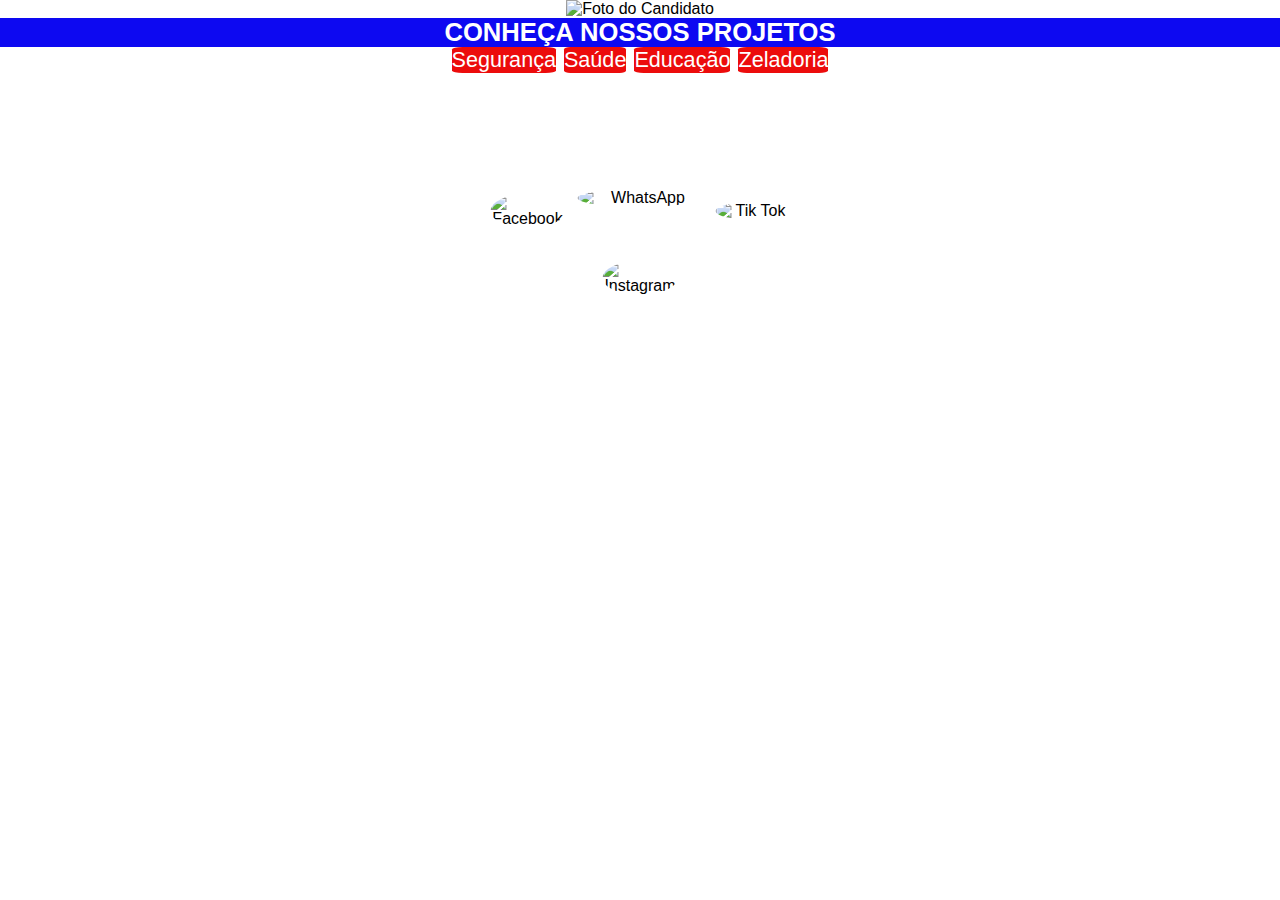
==== index.html @ 495a9c2d "Initial commit" ====
<!DOCTYPE html>
<html lang="pt">

<head>
    <meta charset="UTF-8">
    <meta name="viewport" content="width=device-width, initial-scale=1.0">
    <title>Landing Page do Candidato</title>
    <link rel="stylesheet" href="./index.css">
</head>

<body>
    <div id="Geral">

        <div class="candidato">
            <img src="./img/Flyer Design.jpg" alt="Foto do Candidato">
        </div>

        <h2 class="titulo-menu"> CONHEÇA NOSSOS PROJETOS</h2>
        <div>
            <ul class="menu">
                <li onclick="seguranca">Segurança</li>
                <li onclick="saude">Saúde</li>
                <li onclick="educacao">Educação</li>
                <li onclick="zeladoria">Zeladoria</li>

            </ul>
        </div>
        <div class="redes-sociais">
            <img src="./img/logo-whatsapp.jpg" alt="WhatsApp" class="whatsapp-central">
            <img src="./img/logo-instagram.jpg" alt="Instagram" class="logo-redesocial">
            <img src="./img/logo-tiktok.png" alt="Tik Tok" class="logo-redesocial">
            <img src="./img/logo-facebook.jpg" alt="Facebook" class="logo-redesocial">

        </div>
    </div>

    <script>

    </script>

</body>

</html>
---- index.css ----
* {
    margin: 0;
    padding: 0;
    box-sizing: border-box;
}

body {
    font-family: Arial, sans-serif;
    margin: 0;
    padding: 0;

}

#Geral {
    display: flex;
    flex-direction: column;
    align-items: center;
    justify-content: center;
}

.candidato,
.menu,
.redes-sociais {
    width: 100%;
    text-align: center;
    /* Isso centralizará o conteúdo de texto dentro de cada div */
}

.titulo-menu {
    padding: 0;
    margin: 0;
    background-color: rgb(13, 9, 241);
    width: 100%;
    height: 10%;
    text-align: center;
    color: white;
    font-size: 1.6em;
}

.menu {
    display: flex;
    justify-content: center;
    list-style-type: none;
    /* Remove os marcadores da lista */
    font-size: 1.35em;

}

.menu li {
    margin: 0 4px;
    background-color: rgb(236, 12, 12);
    color: rgb(255, 255, 255);
    border-radius: 10%;
}

.candidato {
    text-align: center;
}

.candidato img {
    width: 100%;
    height: auto;
    /* border-radius: 20px; */
    margin: 0;
    padding: 0;
}

.redes-sociais {
    position: relative;
    text-align: center;
    margin: 0;
    width: 250px;
    height: 250px;
}

.whatsapp-central {
    position: absolute;
    left: 50%;
    top: 50%;
    transform: translate(-50%, -50%);
    width: 50%;
    border-radius: 60%;

}

.logo-redesocial {
    position: absolute;
    width: 30%;
    height: auto;
    border-radius: 50%;
}

/* Posicionamento dos ícones ao redor do WhatsApp */
.logo-redesocial:nth-child(2) {
    top: 75%;
    left: 50%;
    transform: translate(-50%, 0);
}

.logo-redesocial:nth-child(3) {
    top: 55%;
    left: 95%;
    transform: translate(-50%, -50%);
}

.logo-redesocial:nth-child(4) {
    top: 55%;
    left: 5%;
    transform: translate(-50%, -50%);
}
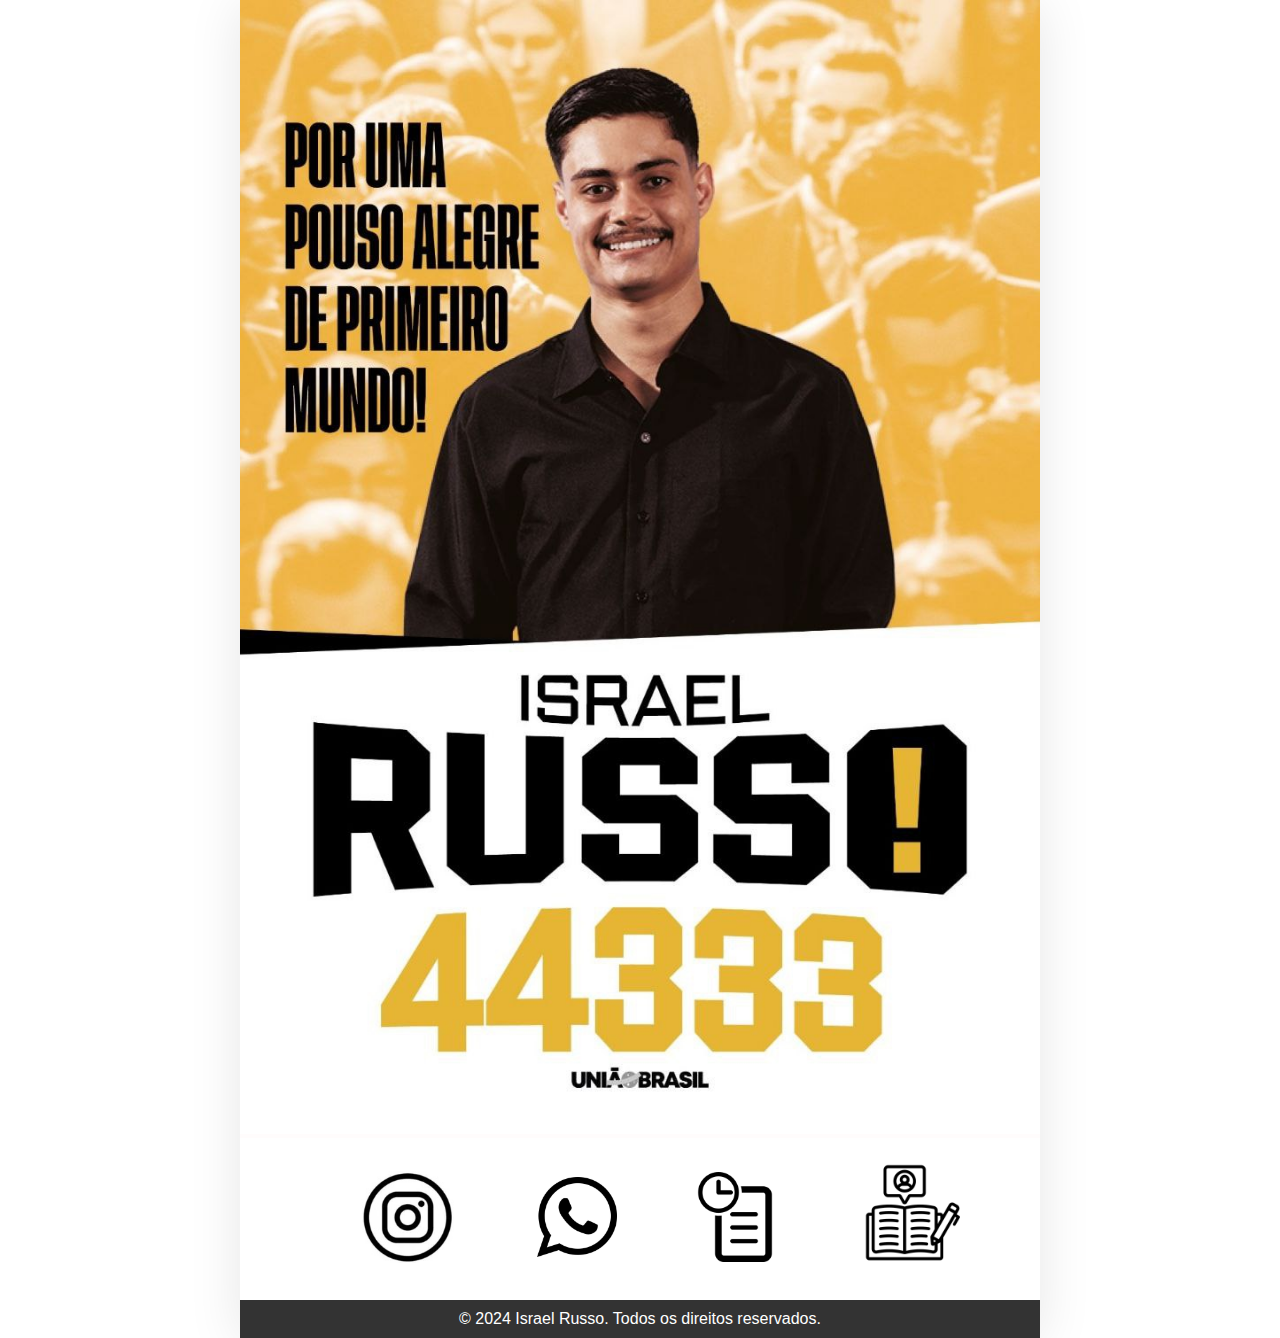
==== commit e1de7a0c: "REALOCAÇÃO DE ARQUIVOS" ====
--- a/index.html
+++ b/index.html
@@ -1,43 +1,55 @@
 <!DOCTYPE html>
-<html lang="pt">
+<html lang="pt-BR">
 
 <head>
     <meta charset="UTF-8">
     <meta name="viewport" content="width=device-width, initial-scale=1.0">
-    <title>Landing Page do Candidato</title>
-    <link rel="stylesheet" href="./index.css">
+    <title>Israel Russo - Candidato 44333</title>
+    <link rel="stylesheet" href="styles.css">
 </head>
 
 <body>
-    <div id="Geral">
+    <div id="tela-toda">
+        <header>
+            <div class="image-container">
+                <img src="./img/imagem-israel-russo.jpg" alt="Israel Russo">
 
-        <div class="candidato">
-            <img src="./img/Flyer Design.jpg" alt="Foto do Candidato">
-        </div>
+        </header>
+        <section class="social-links">
 
-        <h2 class="titulo-menu"> CONHEÇA NOSSOS PROJETOS</h2>
-        <div>
-            <ul class="menu">
-                <li onclick="seguranca">Segurança</li>
-                <li onclick="saude">Saúde</li>
-                <li onclick="educacao">Educação</li>
-                <li onclick="zeladoria">Zeladoria</li>
+            <a class="primeiro-icone myIcon" href="https://www.instagram.com/russombl/" target="_blank">
+                <img src="../img/logo-instagram-minimalista.jpg" alt="Instagram">
+            </a>
+            <a class="logo-whatsapp myIcon"
+                href="https://api.whatsapp.com/send?phone=5535998685880&text=Opa%20Russo,%20tudo%20certo?%20Me%20chamo:%0APoderia%20me%20enviar%20seus%20projetos%20para%20nossa%20cidade?"
+                target="_blank">
+                <img src="./img/logo-whatsapp-minimalista.jpg" alt="WhatsApp">
+            </a>
+            <a id="botaoProjetos" class="logo-projetos myIcon" onclick="menuProjetos()"
+                href="../documentos/Livro de propostas.pdf" target="_blank">
+                <img src="./img/projetos.png" alt="Projetos">
+                <!-- <div id="menuCategorias" class="menu">
+                    <ul>
+                        <li class="myIcon"><a href="#seguranca">Segurança</a></li>
+                        <li class="myIcon"><a href="#saude">Saúde</a></li>
+                        <li class="myIcon"><a href="#zeladoria">Zeladoria</a></li>
+                        <li class="myIcon"><a href="#educacao">Educação</a></li>
+                    </ul>
+                </div> -->
+            </a>
+            <a class="logo-historia myIcon" href="" target="_blank">
+                <img src="./img/historia-minimalista.jpg" alt="História">
+            </a>
+        </section>
+        <footer>
+            <p>© 2024 Israel Russo. Todos os direitos reservados.</p>
+        </footer>
 
-            </ul>
-        </div>
-        <div class="redes-sociais">
-            <img src="./img/logo-whatsapp.jpg" alt="WhatsApp" class="whatsapp-central">
-            <img src="./img/logo-instagram.jpg" alt="Instagram" class="logo-redesocial">
-            <img src="./img/logo-tiktok.png" alt="Tik Tok" class="logo-redesocial">
-            <img src="./img/logo-facebook.jpg" alt="Facebook" class="logo-redesocial">
-
-        </div>
     </div>
 
-    <script>
 
-    </script>
 
+    <script src="script.js"></script>
 </body>
 
 </html>--- a/styles.css
+++ b/styles.css
@@ -0,0 +1,138 @@
+* {
+    margin: 0;
+    padding: 0;
+}
+
+body {
+    margin: 0;
+    padding: 0;
+    font-family: sans-serif;
+    background-color: #ffffff;
+    color: #333;
+}
+
+#tela-toda {
+    max-width: 800px;
+    background-color: #ffffff;
+    box-shadow: 0 4px 50px rgba(0, 0, 0, 0.1);
+
+}
+
+header {
+    background-color: #fffcfc;
+    padding: 0;
+    text-align: center;
+}
+
+.image-container {
+    position: relative;
+    width: 100%;
+    max-width: 800px;
+}
+
+.image-container img {
+    width: 100%;
+    height: auto;
+    /* border-radius: 10px; */
+
+}
+
+section.social-links {
+    width: 100%;
+    margin-top: 0;
+    display: flex;
+    justify-content: center;
+    align-items: center;
+    gap: 20px;
+    padding: 25px 0;
+    background-color: #ffffff;
+    /* box-shadow: 0 2px 5px rgba(0, 0, 0, 0.1); */
+}
+
+.myIcon {
+    transition: transform 0.3s ease;
+}
+
+.myIcon:hover {
+    transform: scale(1.5);
+}
+
+.primeiro-icone {
+    margin-left: 15%;
+    width: 200%;
+
+}
+
+.logo-whatsapp {
+    width: 170%;
+}
+
+.logo-projetos {
+    width: 190%;
+    position: relative;
+}
+
+.logo-historia {
+    width: 230%;
+}
+
+.social-links a {
+    text-decoration: none;
+    color: #333;
+}
+
+.social-links img {
+    width: 60%;
+    height: auto;
+}
+
+footer {
+    background-color: #333;
+    color: #fff;
+    padding: 10px 0;
+    text-align: center;
+}
+
+@media (min-width: 800px) {
+    #tela-toda {
+        max-width: 800px;
+        /* define a largura máxima da div */
+        margin: 0 auto;
+        /* centraliza a div */
+    }
+}
+
+/* MENU DO ICONE DE PROJETOS */
+
+/* .menu { */
+/* display: none; */
+/* Esconde o menu inicialmente */
+/* width: 200px; */
+/* border: none; */
+/* padding: 10px; */
+/* background-color: #ffffff; */
+/* position: relative; */
+/* Para posicionar o menu */
+/* top: 0px; */
+/* Ajuste conforme necessário */
+/* left: -20px; */
+/* } */
+
+/* .menu ul { */
+/* list-style-type: none; */
+/* padding: 0; */
+/* } */
+
+/* .menu li { */
+/* margin: 15px 0; */
+/* }\ */
+/* .menu a {
+    text-decoration: none;
+    color: #333;
+    font-weight: bold;
+    font-size: large;
+}
+
+.menu a:hover {
+    color: #007BFF;
+} */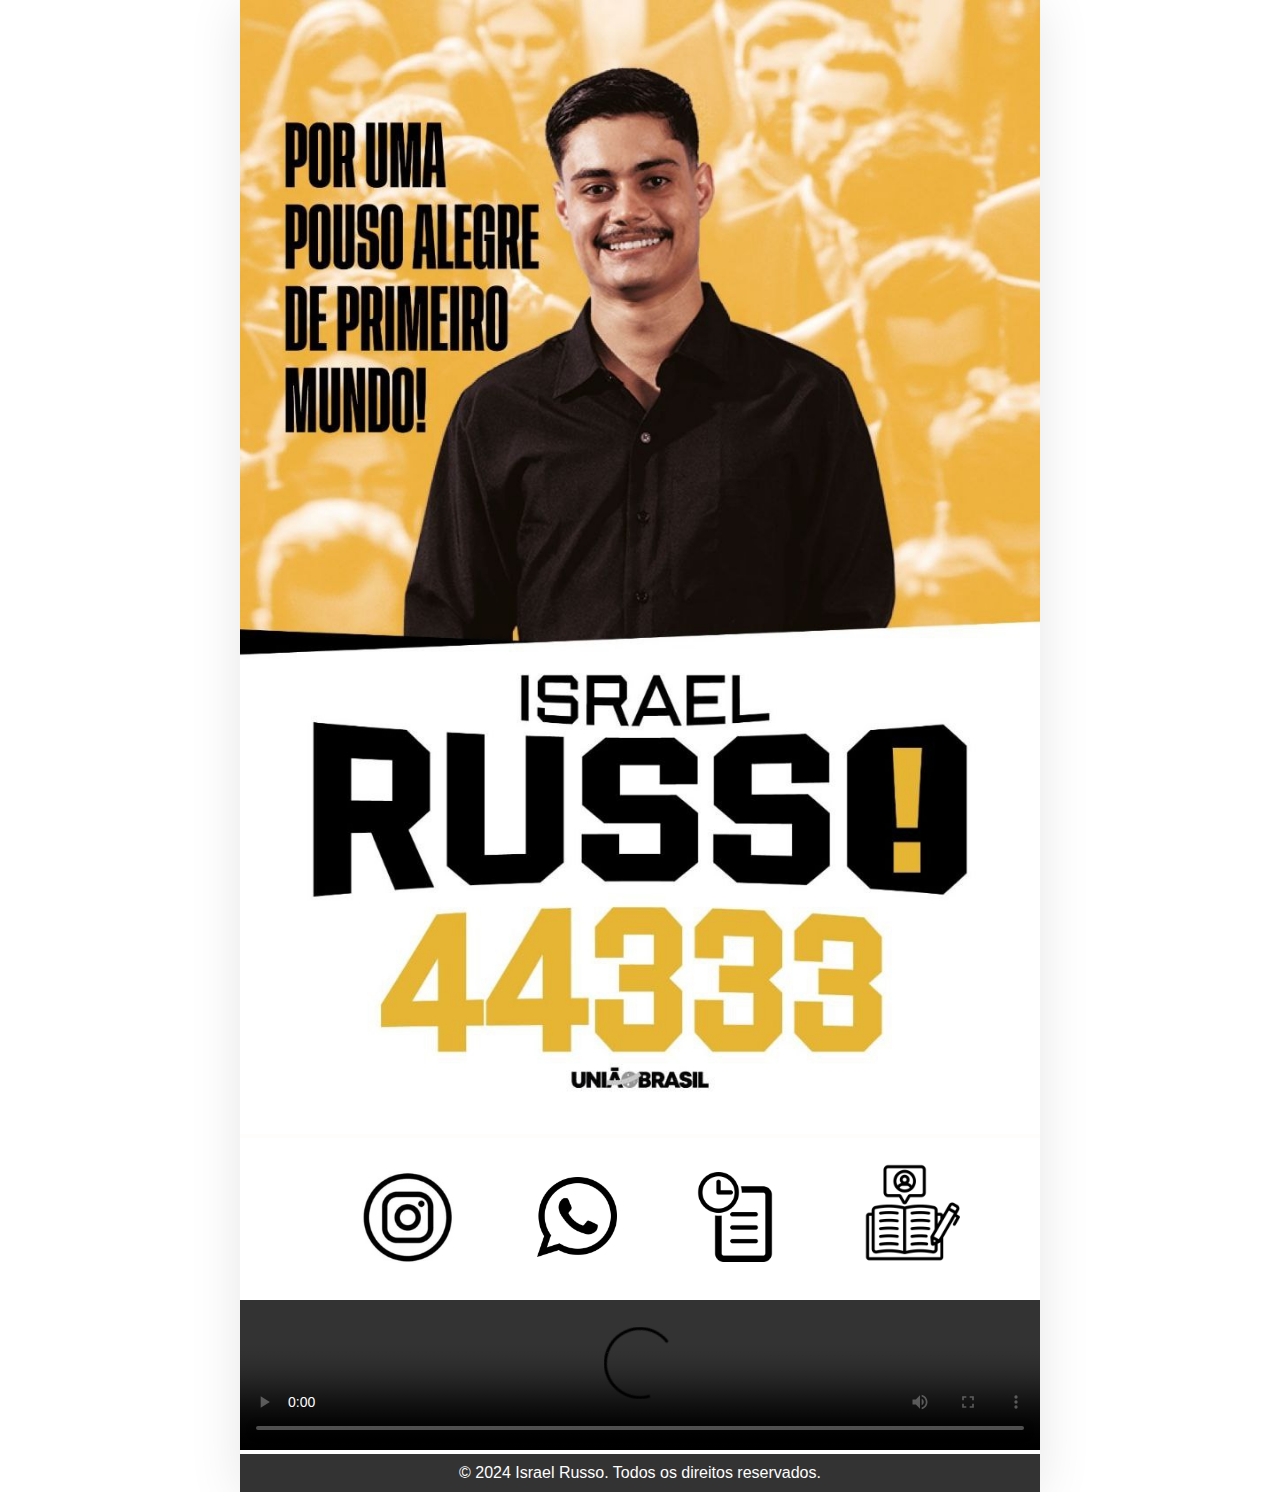
==== commit d8913581: "Alterações para o video" ====
--- a/index.html
+++ b/index.html
@@ -15,10 +15,11 @@
                 <img src="./img/imagem-israel-russo.jpg" alt="Israel Russo">
 
         </header>
+
         <section class="social-links">
 
             <a class="primeiro-icone myIcon" href="https://www.instagram.com/russombl/" target="_blank">
-                <img src="../img/logo-instagram-minimalista.jpg" alt="Instagram">
+                <img src="./img/logo-instagram-minimalista.jpg" alt="Instagram">
             </a>
             <a class="logo-whatsapp myIcon"
                 href="https://api.whatsapp.com/send?phone=5535998685880&text=Opa%20Russo,%20tudo%20certo?%20Me%20chamo:%0APoderia%20me%20enviar%20seus%20projetos%20para%20nossa%20cidade?"
@@ -28,19 +29,15 @@
             <a id="botaoProjetos" class="logo-projetos myIcon" onclick="menuProjetos()"
                 href="../documentos/Livro de propostas.pdf" target="_blank">
                 <img src="./img/projetos.png" alt="Projetos">
-                <!-- <div id="menuCategorias" class="menu">
-                    <ul>
-                        <li class="myIcon"><a href="#seguranca">Segurança</a></li>
-                        <li class="myIcon"><a href="#saude">Saúde</a></li>
-                        <li class="myIcon"><a href="#zeladoria">Zeladoria</a></li>
-                        <li class="myIcon"><a href="#educacao">Educação</a></li>
-                    </ul>
-                </div> -->
             </a>
-            <a class="logo-historia myIcon" href="" target="_blank">
+            <a class="logo-historia myIcon" target="_blank" onclick="abrirVideo()">
                 <img src="./img/historia-minimalista.jpg" alt="História">
             </a>
         </section>
+        <div class="video">
+            <video class="video" controls
+                src="./video/Snapinsta.app_video_B04D6B88FD327B2A71FAE5A673D86C9A_video_dashinit.mp4"></video>
+        </div>
         <footer>
             <p>© 2024 Israel Russo. Todos os direitos reservados.</p>
         </footer>
--- a/styles.css
+++ b/styles.css
@@ -86,6 +86,11 @@
     height: auto;
 }
 
+.video {
+    width: 100%;
+
+}
+
 footer {
     background-color: #333;
     color: #fff;
@@ -100,39 +105,4 @@
         margin: 0 auto;
         /* centraliza a div */
     }
-}
-
-/* MENU DO ICONE DE PROJETOS */
-
-/* .menu { */
-/* display: none; */
-/* Esconde o menu inicialmente */
-/* width: 200px; */
-/* border: none; */
-/* padding: 10px; */
-/* background-color: #ffffff; */
-/* position: relative; */
-/* Para posicionar o menu */
-/* top: 0px; */
-/* Ajuste conforme necessário */
-/* left: -20px; */
-/* } */
-
-/* .menu ul { */
-/* list-style-type: none; */
-/* padding: 0; */
-/* } */
-
-/* .menu li { */
-/* margin: 15px 0; */
-/* }\ */
-/* .menu a {
-    text-decoration: none;
-    color: #333;
-    font-weight: bold;
-    font-size: large;
-}
-
-.menu a:hover {
-    color: #007BFF;
-} */+}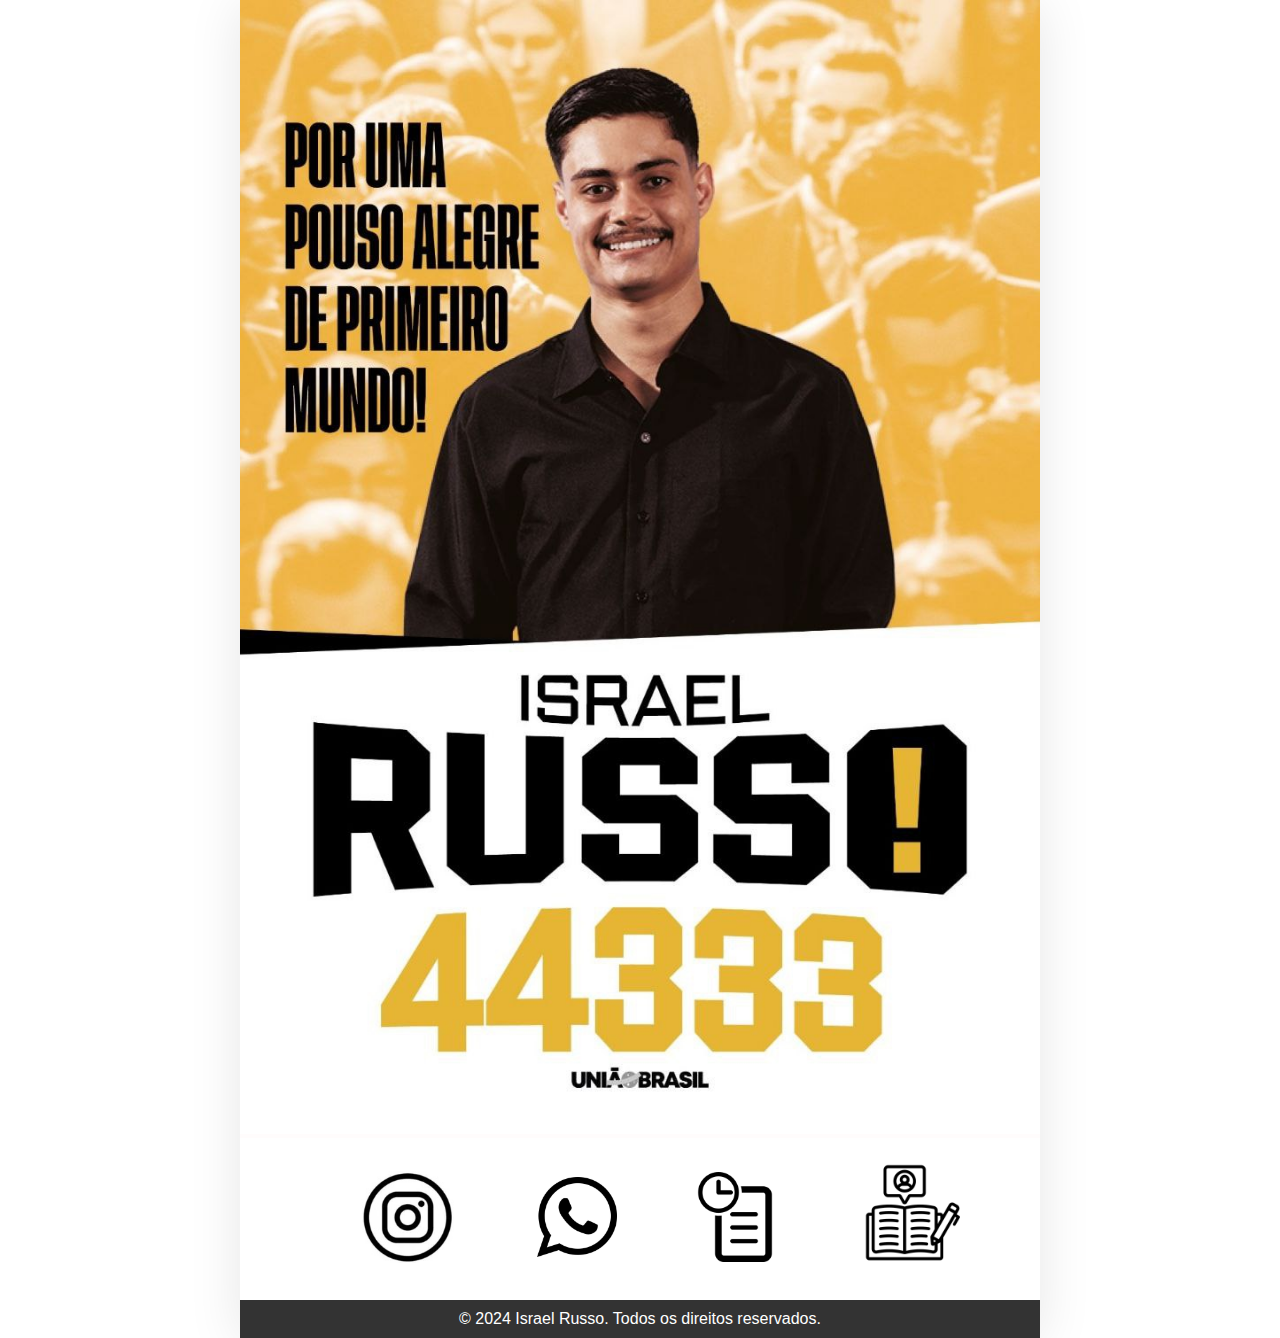
==== commit f70c4c88: "Alterações para tocar o video" ====
--- a/index.html
+++ b/index.html
@@ -30,14 +30,15 @@
                 href="../documentos/Livro de propostas.pdf" target="_blank">
                 <img src="./img/projetos.png" alt="Projetos">
             </a>
-            <a class="logo-historia myIcon" target="_blank" onclick="abrirVideo()">
+            <a id="botaoVideo" class="logo-historia myIcon" onclick="abrirVideo()"
+                href="./video/Snapinsta.app_video_B04D6B88FD327B2A71FAE5A673D86C9A_video_dashinit.mp4" target="_blank">
                 <img src="./img/historia-minimalista.jpg" alt="História">
             </a>
         </section>
-        <div class="video">
+        <!-- <div class="video">
             <video class="video" controls
                 src="./video/Snapinsta.app_video_B04D6B88FD327B2A71FAE5A673D86C9A_video_dashinit.mp4"></video>
-        </div>
+        </div> -->
         <footer>
             <p>© 2024 Israel Russo. Todos os direitos reservados.</p>
         </footer>
@@ -46,7 +47,7 @@
 
 
 
-    <script src="script.js"></script>
+    <script src="./script.js"></script>
 </body>
 
 </html>--- a/styles.css
+++ b/styles.css
@@ -88,7 +88,7 @@
 
 .video {
     width: 100%;
-
+    display: none;
 }
 
 footer {
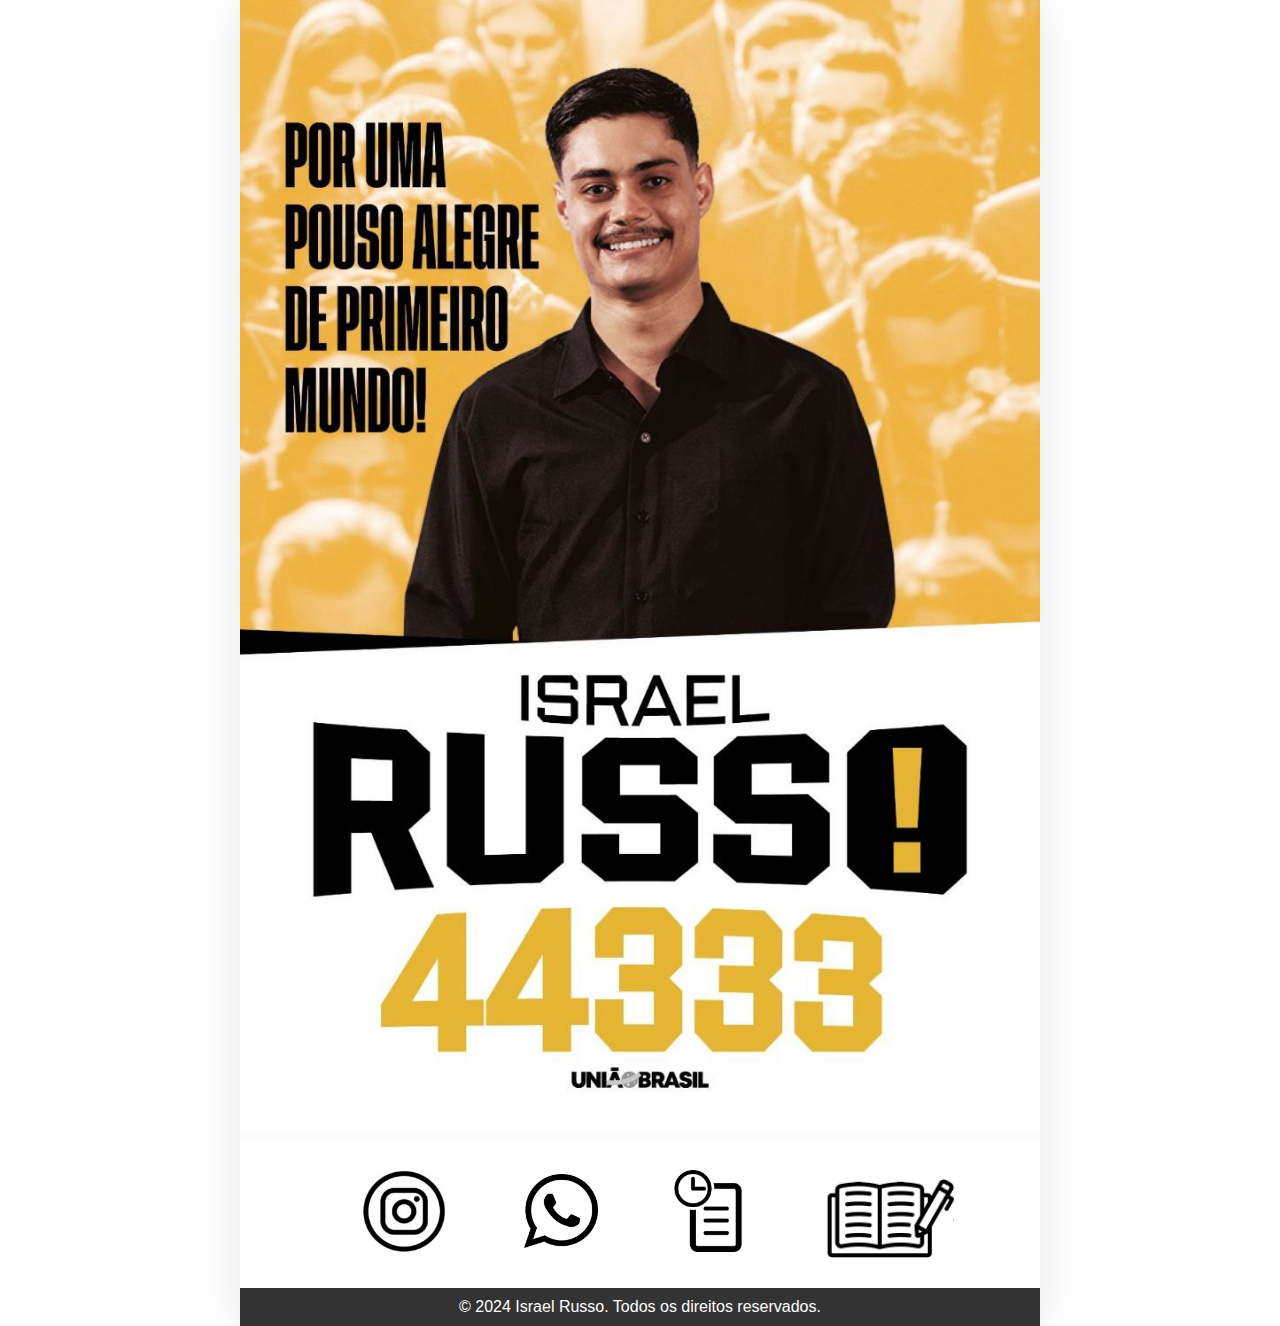
==== commit 184e9d64: "Alteração do icone da história do Candidato" ====
--- a/index.html
+++ b/index.html
@@ -32,7 +32,7 @@
             </a>
             <a id="botaoVideo" class="logo-historia myIcon" onclick="abrirVideo()"
                 href="./video/Snapinsta.app_video_B04D6B88FD327B2A71FAE5A673D86C9A_video_dashinit.mp4" target="_blank">
-                <img src="./img/historia-minimalista.jpg" alt="História">
+                <img src="./img/historia-minimalista1.jpg" alt="História">
             </a>
         </section>
         <!-- <div class="video">
--- a/styles.css
+++ b/styles.css
@@ -73,7 +73,8 @@
 }
 
 .logo-historia {
-    width: 230%;
+    width: 300%;
+    margin-top: 15px;
 }
 
 .social-links a {
